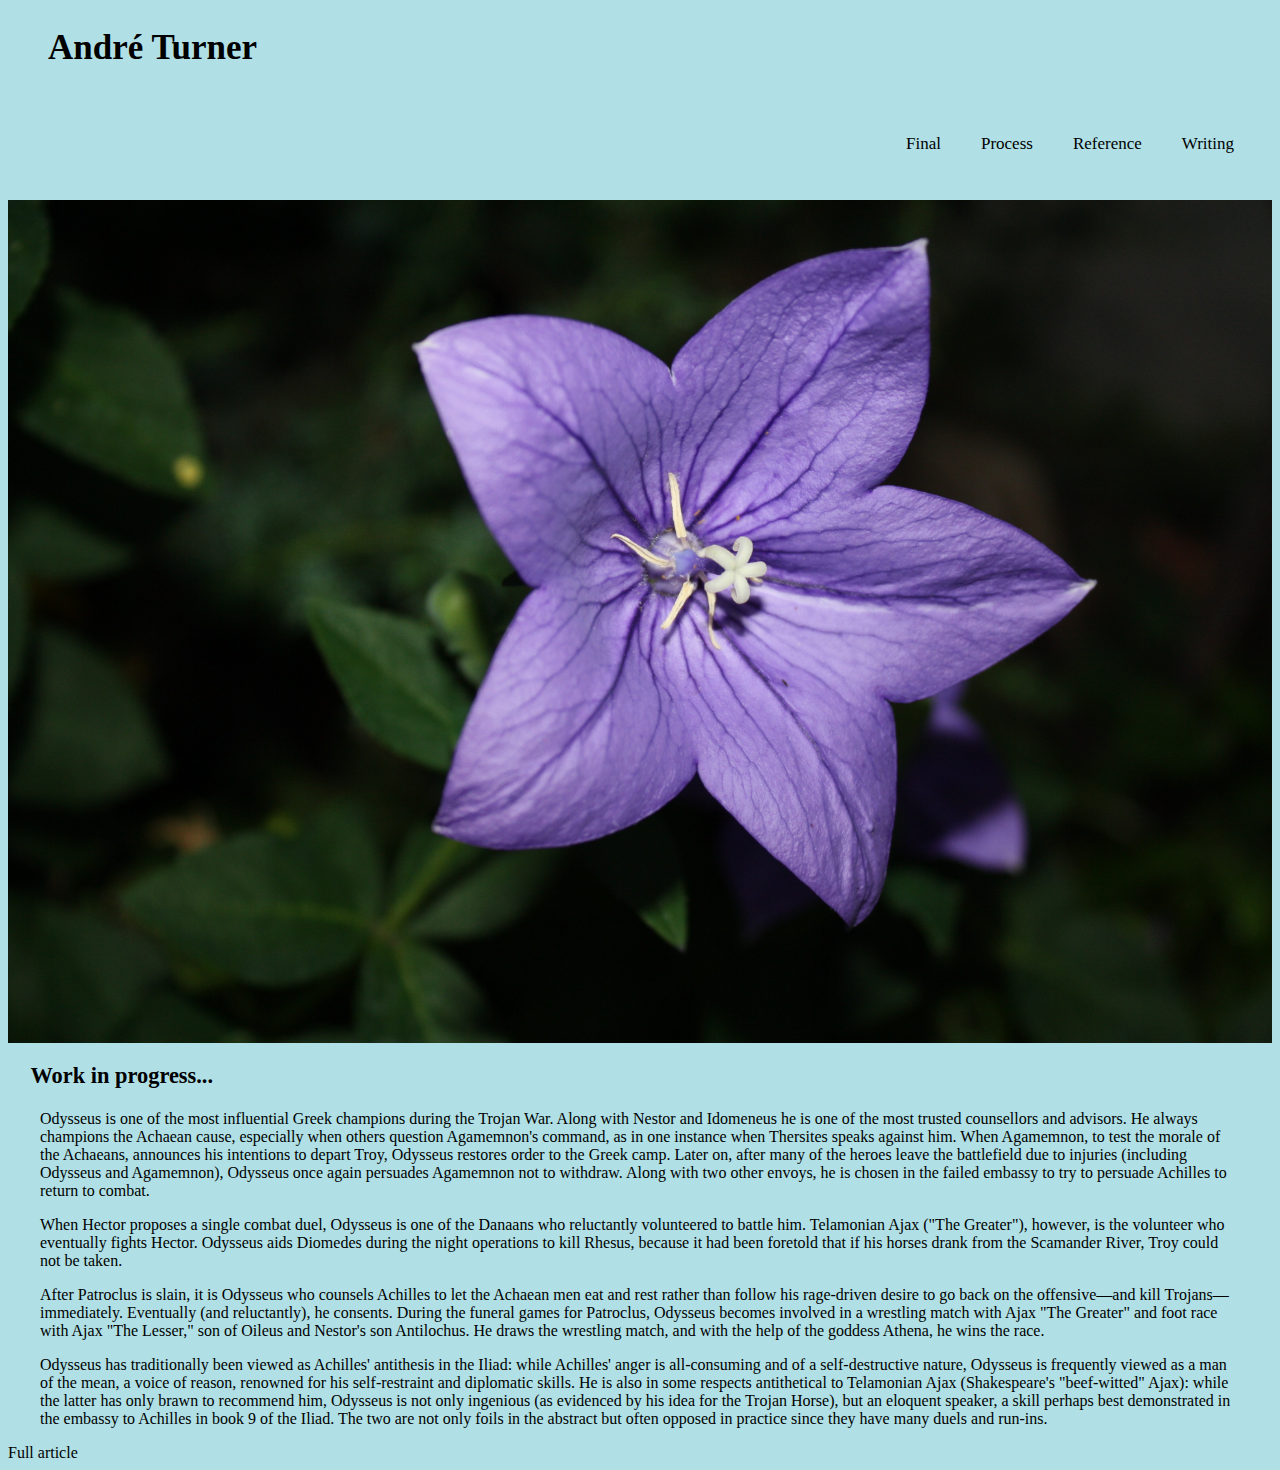
==== index.html @ 9906ef12 "init" ====
<!DOCTYPE html>
<!-- CSS from CodingNepal on Youtube-->
<html lang="en">
  <head>

    <meta charset="UTF-8">
    <meta name="viewport" content="width=device-width, initial-scale=1.0">
    <meta http-equiv="X-UA-Compatible" content="ie=edge">
    <title>André Turner's Website</title>
    <link rel="stylesheet" href="styles.css">
  </head>

  <body>

<label class="logo"><a href="index.html">André Turner</a></label>


<div class="parent">
     <nav class="child3">
        <ul>
        <li><a href="final.html">Final</a></li>
        <li><a href="/">Process</a></li>
        <li><a href="/">Reference</a></li>
        <li><a href="/">Writing</a></li>
        </ul>
      </nav>

      <div class=""><img src="images/flower.jpeg" alt="photo of flower"></div>

      <div class="child1">
      <h1> Work in progress...</h1>
      <p> Odysseus is one of the most influential Greek champions during the Trojan War. Along with Nestor and Idomeneus he is one of the most trusted counsellors and advisors. He always champions the Achaean cause, especially when others question Agamemnon's command, as in one instance when Thersites speaks against him. When Agamemnon, to test the morale of the Achaeans, announces his intentions to depart Troy, Odysseus restores order to the Greek camp. Later on, after many of the heroes leave the battlefield due to injuries (including Odysseus and Agamemnon), Odysseus once again persuades Agamemnon not to withdraw. Along with two other envoys, he is chosen in the failed embassy to try to persuade Achilles to return to combat.</p>

      <p>When Hector proposes a single combat duel, Odysseus is one of the Danaans who reluctantly volunteered to battle him. Telamonian Ajax ("The Greater"), however, is the volunteer who eventually fights Hector. Odysseus aids Diomedes during the night operations to kill Rhesus, because it had been foretold that if his horses drank from the Scamander River, Troy could not be taken.</p>

      <p> After Patroclus is slain, it is Odysseus who counsels Achilles to let the Achaean men eat and rest rather than follow his rage-driven desire to go back on the offensive—and kill Trojans—immediately. Eventually (and reluctantly), he consents. During the funeral games for Patroclus, Odysseus becomes involved in a wrestling match with Ajax "The Greater" and foot race with Ajax "The Lesser," son of Oileus and Nestor's son Antilochus. He draws the wrestling match, and with the help of the goddess Athena, he wins the race.</p>

      <p>Odysseus has traditionally been viewed as Achilles' antithesis in the Iliad: while Achilles' anger is all-consuming and of a self-destructive nature, Odysseus is frequently viewed as a man of the mean, a voice of reason, renowned for his self-restraint and diplomatic skills. He is also in some respects antithetical to Telamonian Ajax (Shakespeare's "beef-witted" Ajax): while the latter has only brawn to recommend him, Odysseus is not only ingenious (as evidenced by his idea for the Trojan Horse), but an eloquent speaker, a skill perhaps best demonstrated in the embassy to Achilles in book 9 of the Iliad. The two are not only foils in the abstract but often opposed in practice since they have many duels and run-ins.</p>


     <!-- added target=blank for links that are taking you offsite (external) --> 
    <a href="https://en.wikipedia.org/wiki/Odysseus" target="_blank">Full article</a>
  </div></div>

    </body>
</html>
---- styles.css ----
@font-face {
  font-family: myFirstFont;
  src: url(fonts/infini-bold.otf);
  src: url(fonts/libertinussans-regular.otf);
}

a:link {
color: black;
text-decoration: none;
}

/* visited link */
a:visited {
color: #3e3098;
text-decoration: none;
}

/* mouse over link */
a:hover {
color: #0000e1;
text-decoration: underline;
}

/* selected link */
a:active {
color: #890505; 
text-decoration: underline;
}

/* added an h1 style */
h1 {   
font-family: myFirstFont;
src: url(fonts/infini-bold.otf);
    font-weight: 800;
    font-style: normal;
    color: black;
    font-size: 1.4em;
    line-height: 1em;
    margin: 1em;
}

/* added a max-width to paragraphs */
p {font-family: myFirstFont;
src: url(fonts/libertinussans-regular.otf);
max-width: 1200px;
margin-left: auto;
margin-right: auto;
}

body {
  background-color: powderblue;
}

/* website title */
label.logo{
    font-family: myFirstFont;
    src: url(fonts/infini-bold.otf);
    font-weight: 800;
    font-style: normal;
    color: black;
    font-size: 35px;
    line-height: 80px;
    padding: 0 40px;
}

  /* consolidated duplicate styles from html, and added responsive by defining the height, width as 100% (so it doesn't stretch or distory), and added a max-width, so it becomes less unruly on larger screens. */
img{
    display: block;
    width: 100%;
    height: auto;
    margin-left: auto;
    margin-right: auto;
    max-width: 1400px;
}
/* navigation bar size and position*/
nav ul{
    float:right;
    margin-right: 20px;
}
nav ul li{
    display: inline-block;
    line-height: 80px;
    margin: 0 5px;
}
nav ul li a{
  font-family: myFirstFont;
  src: url(fonts/infini-bold.otf);
    font-style: normal;
    color: black;
    font-size: 17px;
    padding:7px 13px;
    border-radius:3px;
}
#check{
  display: none;
}
@media (max-width: 952px){
  label.logo{
    font-family: myFirstFont;
    src: url(fonts/infini-bold.otf);
      font-size: 35px;
      font-style: normal;
      padding: 50px;
  }
  nav ul li a{
      font-size: 17px;
  }
}
@media (max-width: 858px){
    .checkbtn{
        display:block;
    }

    /* took out positioning so nav can reflow in content */
    ul{
        width: 100%;
        top: 20px;
        text-align: center; 
    }
    nav ul li{
        display: block;
        margin: 50px;
        line-height: 30px;
        /* added margin-right to re-define, since there was a 20px float on desktop view */
        margin-right: 0px;
    }
    /* transition for navigation bar */
    nav ul li a{
      font-family: myFirstFont;
      src: url(fonts/infini-bold.otf);
      font-size: 25px;
      font-style: normal; 
    }

/* rearranged targeted elements from this reference: https://www.lockedownseo.com/responsive-rearrange-elements-css/ */
.parent { 
  display: table;
}
.child1 {
  display: table-footer-group;
}
.child3 {
  display: table-header-group;
}
}
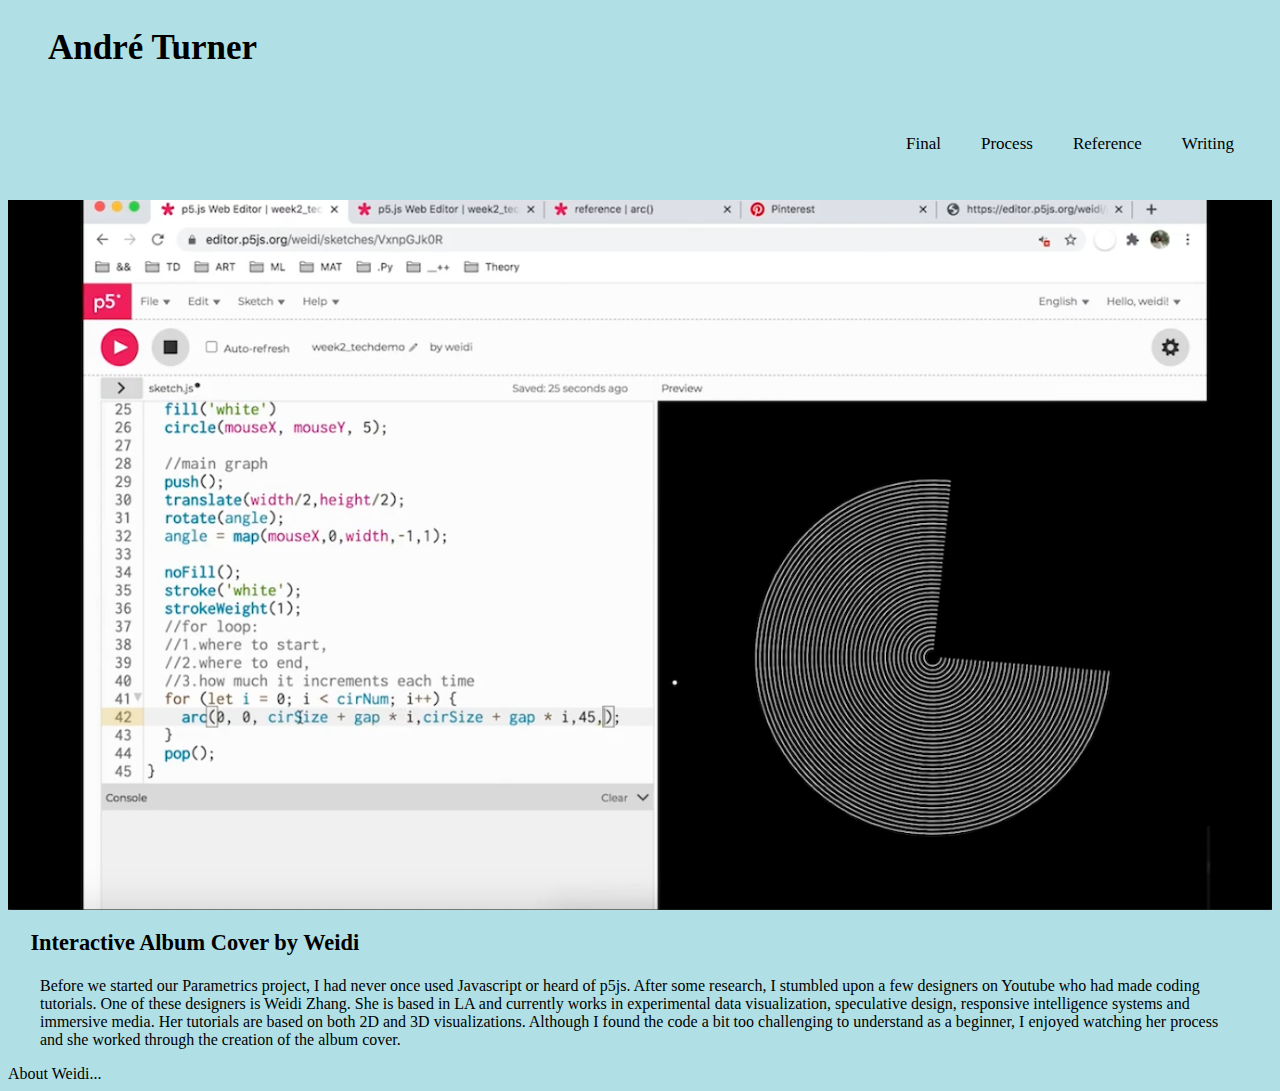
==== commit 42812c87: "multiple changes" ====
--- a/index.html
+++ b/index.html
@@ -19,27 +19,25 @@
      <nav class="child3">
         <ul>
         <li><a href="final.html">Final</a></li>
-        <li><a href="/">Process</a></li>
-        <li><a href="/">Reference</a></li>
-        <li><a href="/">Writing</a></li>
+        <li><a href="process.html">Process</a></li>
+        <li><a href="reference.html">Reference</a></li>
+        <li><a href="writing.html">Writing</a></li>
         </ul>
       </nav>
 
-      <div class=""><img src="images/flower.jpeg" alt="photo of flower"></div>
+      <div class=""><img src="images/weidi_1.png" alt="photo of flower"></div>
 
       <div class="child1">
-      <h1> Work in progress...</h1>
-      <p> Odysseus is one of the most influential Greek champions during the Trojan War. Along with Nestor and Idomeneus he is one of the most trusted counsellors and advisors. He always champions the Achaean cause, especially when others question Agamemnon's command, as in one instance when Thersites speaks against him. When Agamemnon, to test the morale of the Achaeans, announces his intentions to depart Troy, Odysseus restores order to the Greek camp. Later on, after many of the heroes leave the battlefield due to injuries (including Odysseus and Agamemnon), Odysseus once again persuades Agamemnon not to withdraw. Along with two other envoys, he is chosen in the failed embassy to try to persuade Achilles to return to combat.</p>
-
-      <p>When Hector proposes a single combat duel, Odysseus is one of the Danaans who reluctantly volunteered to battle him. Telamonian Ajax ("The Greater"), however, is the volunteer who eventually fights Hector. Odysseus aids Diomedes during the night operations to kill Rhesus, because it had been foretold that if his horses drank from the Scamander River, Troy could not be taken.</p>
-
-      <p> After Patroclus is slain, it is Odysseus who counsels Achilles to let the Achaean men eat and rest rather than follow his rage-driven desire to go back on the offensive—and kill Trojans—immediately. Eventually (and reluctantly), he consents. During the funeral games for Patroclus, Odysseus becomes involved in a wrestling match with Ajax "The Greater" and foot race with Ajax "The Lesser," son of Oileus and Nestor's son Antilochus. He draws the wrestling match, and with the help of the goddess Athena, he wins the race.</p>
-
-      <p>Odysseus has traditionally been viewed as Achilles' antithesis in the Iliad: while Achilles' anger is all-consuming and of a self-destructive nature, Odysseus is frequently viewed as a man of the mean, a voice of reason, renowned for his self-restraint and diplomatic skills. He is also in some respects antithetical to Telamonian Ajax (Shakespeare's "beef-witted" Ajax): while the latter has only brawn to recommend him, Odysseus is not only ingenious (as evidenced by his idea for the Trojan Horse), but an eloquent speaker, a skill perhaps best demonstrated in the embassy to Achilles in book 9 of the Iliad. The two are not only foils in the abstract but often opposed in practice since they have many duels and run-ins.</p>
+      <h1>Interactive Album Cover by Weidi</h1>
+      <p>Before we started our Parametrics project, I had never once used Javascript or heard of p5js. After some research, I stumbled upon a few designers on Youtube 
+        who had made coding tutorials. One of these designers is Weidi Zhang. She is based in LA and currently works in experimental data visualization, speculative design, 
+        responsive intelligence systems and immersive media. Her tutorials are based on both 2D and 3D visualizations. Although I found the code a bit too challenging to 
+        understand as a beginner, I enjoyed watching her process and she worked through the creation of the album cover. 
+      </p>
 
 
      <!-- added target=blank for links that are taking you offsite (external) --> 
-    <a href="https://en.wikipedia.org/wiki/Odysseus" target="_blank">Full article</a>
+    <a href="https://www.zhangweidi.com/" target="_blank">About Weidi...</a>
   </div></div>
 
     </body>
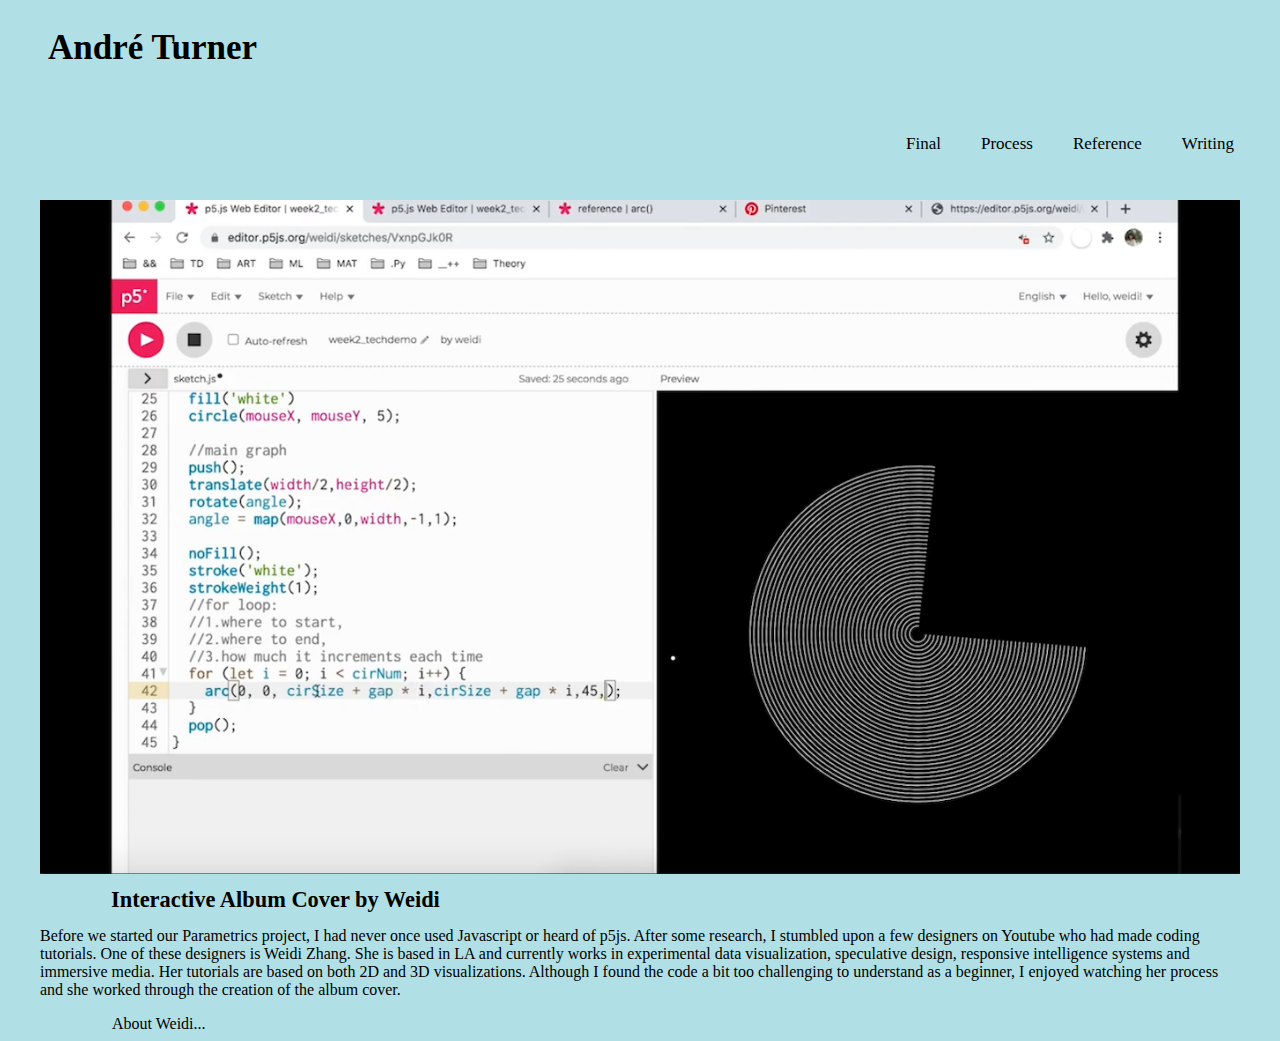
==== commit d7386090: "multiple changes" ====
--- a/index.html
+++ b/index.html
@@ -37,7 +37,7 @@
 
 
      <!-- added target=blank for links that are taking you offsite (external) --> 
-    <a href="https://www.zhangweidi.com/" target="_blank">About Weidi...</a>
+    <a style="margin-left: 6.5em" href="https://www.zhangweidi.com/" target="_blank">About Weidi...</a>
   </div></div>
 
     </body>
--- a/styles.css
+++ b/styles.css
@@ -36,7 +36,8 @@
     color: black;
     font-size: 1.4em;
     line-height: 1em;
-    margin: 1em;
+    margin-left: 4.6em;
+    margin-right: auto;
 }
 
 /* added a max-width to paragraphs */
@@ -46,6 +47,8 @@
 margin-left: auto;
 margin-right: auto;
 }
+
+
 
 body {
   background-color: powderblue;
@@ -70,8 +73,9 @@
     height: auto;
     margin-left: auto;
     margin-right: auto;
-    max-width: 1400px;
+    max-width: 1200px;
 }
+
 /* navigation bar size and position*/
 nav ul{
     float:right;
